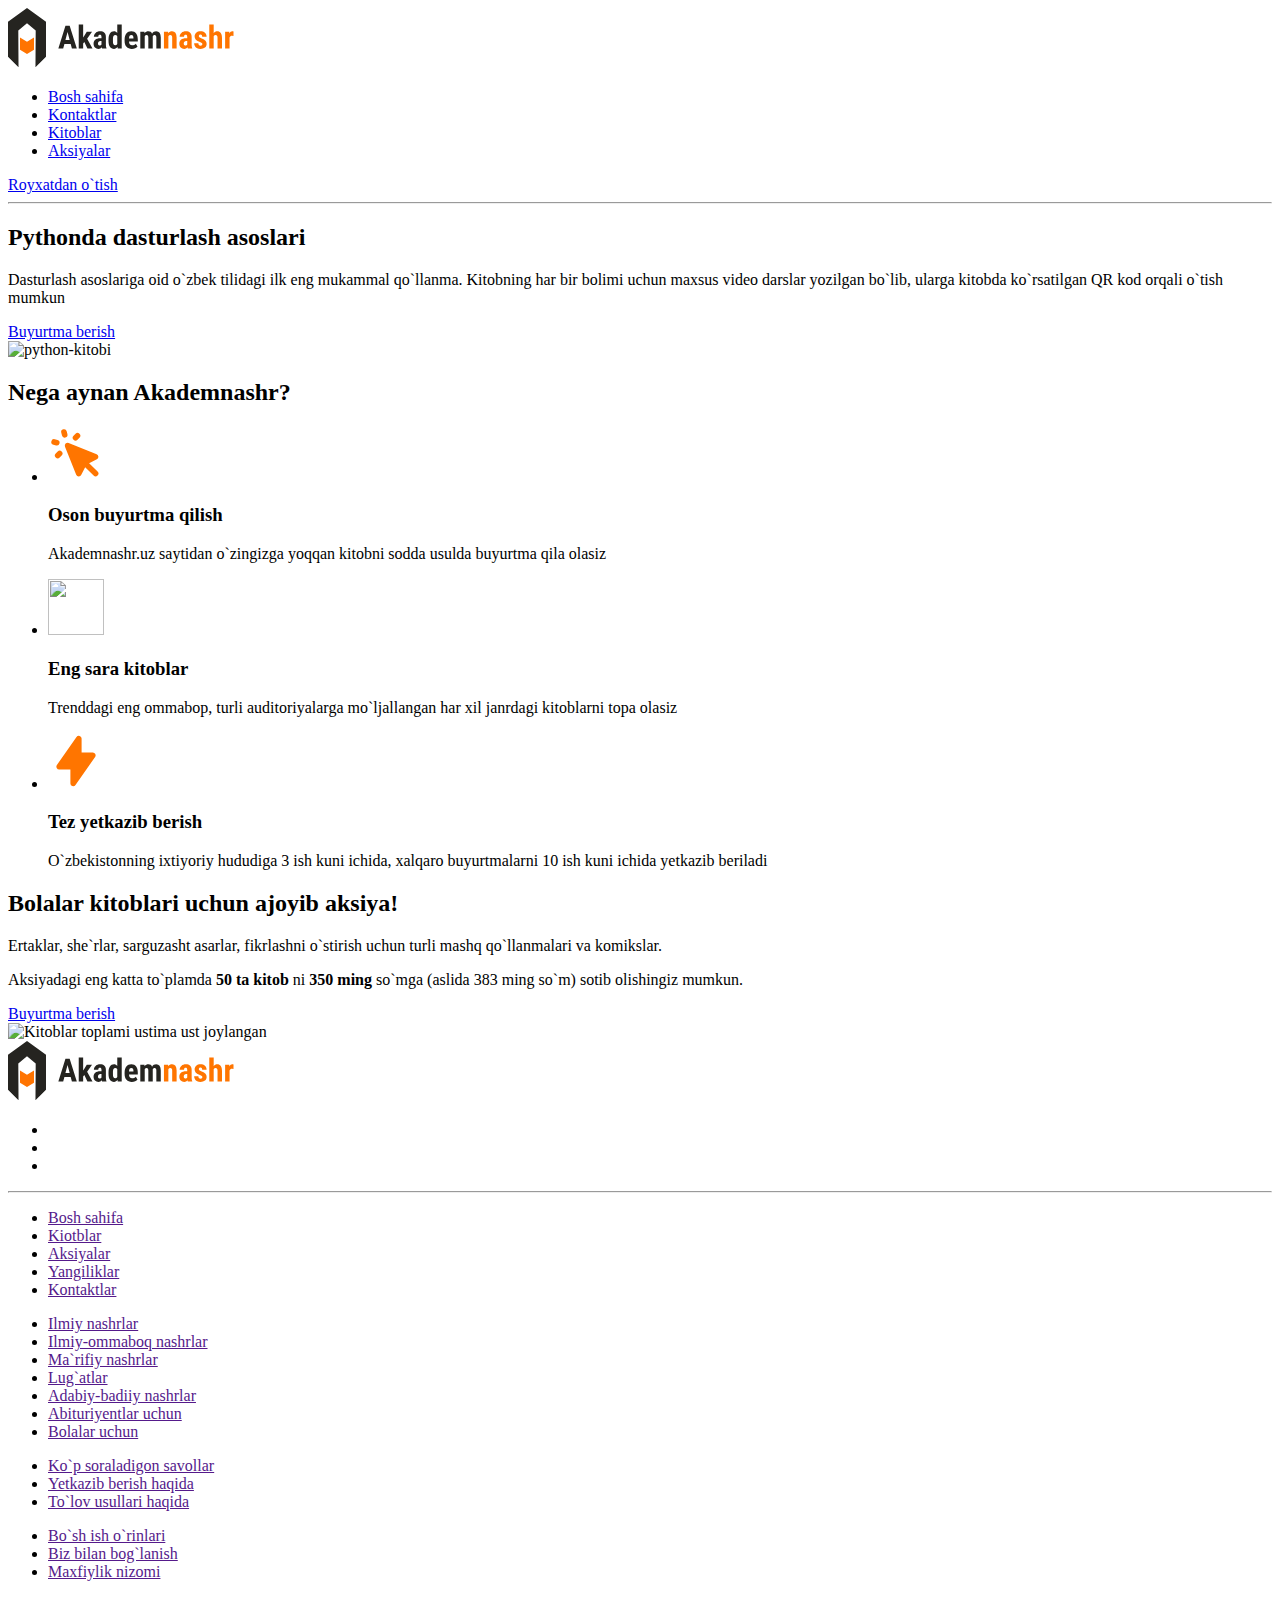
==== index.html @ bcfb9f01 "initial commit" ====
<!DOCTYPE html>
<html lang="uz">
<head>
    <meta charset="UTF-8">
    <meta name="viewport" content="width=device-width, initial-scale=1.0">
    <link rel="stylesheet" href="https://cdnjs.cloudflare.com/ajax/libs/font-awesome/6.5.1/css/all.min.css" integrity="sha512-DTOQO9RWCH3ppGqcWaEA1BIZOC6xxalwEsw9c2QQeAIftl+Vegovlnee1c9QX4TctnWMn13TZye+giMm8e2LwA==" crossorigin="anonymous" referrerpolicy="no-referrer" />
    <title>Akademnashr</title>
</head>
<body>

    <header>
        <!-- Site header-->
        <a href="index.html">
            <img src="/img/logo.svg" alt="Akademnashr logo" width="227" height="60">
        </a>
        <nav>
            <ul>
                <li><a href="#">Bosh sahifa</a></li>
                <li><a href="#">Kontaktlar</a></li>
                <li><a href="#">Kitoblar</a></li>
                <li><a href="#">Aksiyalar</a></li>
            </ul>
        </nav>
        <a href="#">Royxatdan o`tish</a>
    </header>

    <main>
        <!-- Hero -->

        <section>
            <div>
                <hr>
                <h2>Pythonda dasturlash asoslari</h2>
                <p>Dasturlash asoslariga oid o`zbek tilidagi ilk eng mukammal qo`llanma.
                    Kitobning har bir bolimi uchun maxsus video darslar yozilgan bo`lib, ularga
                    kitobda ko`rsatilgan QR kod orqali o`tish mumkun
                </p>
                <a href="#">Buyurtma berish</a>
            </div>

            <img src="img/python-book.jpg" alt="python-kitobi" width="510" height="510" srcset="img/python-book.jpg 1x, img/python-book@2x.jpg 2x">

        </section>


        <section>
            <!-- Features-->
            <h2>Nega aynan Akademnashr?</h2>
            <!--Features rasmi-->
            <ul>
                <li>
                    <img src="img/icon-cursor-click.svg" alt="" width="56" height="56">
                    <h3>Oson buyurtma qilish</h3>
                    <p>Akademnashr.uz saytidan o`zingizga yoqqan kitobni sodda usulda buyurtma qila olasiz</p>
                </li>
                <li>
                    <img src="img/icon-sparkles.svg" alt="" width="56" height="56">
                    <h3>Eng sara kitoblar</h3>
                    <p>Trenddagi eng ommabop, turli auditoriyalarga mo`ljallangan har xil janrdagi kitoblarni topa olasiz</p>
                </li>
                <li>
                    <img src="img/icon-lightning-bolt.svg" alt="" width="56" height="56">
                    <h3>Tez yetkazib berish</h3>
                    <p>O`zbekistonning ixtiyoriy hududiga 3 ish kuni ichida, xalqaro buyurtmalarni 10 ish kuni ichida yetkazib beriladi</p>
                </li>
            </ul>
        </section>



        <section>
                <div>
                <!--Aksiya-->
                <h2>Bolalar kitoblari uchun ajoyib aksiya!</h2>
                <P>Ertaklar, she`rlar, sarguzasht asarlar, fikrlashni o`stirish uchun
                    turli mashq qo`llanmalari va komikslar.
                </P>
                <p>Aksiyadagi eng katta to`plamda <strong>50 ta kitob</strong> ni
                    <strong>350 ming</strong> so`mga (aslida 383 ming so`m) sotib olishingiz mumkun.</p>
                    <a href="#">Buyurtma berish</a>
                </div>

                <img src="img/sale-img.jpg" alt="Kitoblar toplami ustima ust joylangan" width="440" height="440" srcset="img/sale-img.jpg 1x, img/sale-img@2x.jpg 2x">
        </section>
    </main>



    <footer>
            <div>
                <!--site footer-->
                <a href="index.html">
                    <img src="img/logo.svg" alt="Akademnashr logosi" width="227" height="60">
                </a>
                <!-- Ijtimoiy tarmoqlar -->
                <ul>
                    <li>
                        <a href="https://t.me/Akademnashr" target="_blank"><i class="fa-brands fa-telegram"></i></a>
                    </li>
                    <li>
                        <a href="https://www.facebook.com/Akademnashrar" target="_blank"><i class="fa-brands fa-facebook"></i></a>
                    </li>
                    <li>
                        <a href="https://www.instagram.com/Akademnashr" target="_blank"><i class="fa-brands fa-instagram"></i></a>
                    </li>
                </ul>
            </div>
            <hr>
            <div>
                <!-- Linklar -->
                <ul>
                    <li><a href="">Bosh sahifa</a></li>
                    <li><a href="">Kiotblar</a></li>
                    <li><a href="">Aksiyalar</a></li>
                    <li><a href="">Yangiliklar</a></li>
                    <li><a href="">Kontaktlar</a></li>
                </ul>
                <ul>
                    <li><a href="">Ilmiy nashrlar</a></li>
                    <li><a href="">Ilmiy-ommaboq nashrlar</a></li>
                    <li><a href="">Ma`rifiy nashrlar</a></li>
                    <li><a href="">Lug`atlar</a></li>
                    <li><a href="">Adabiy-badiiy nashrlar</a></li>
                    <li><a href="">Abituriyentlar uchun</a></li>
                    <li><a href="">Bolalar uchun</a></li>
                </ul>
                <ul>
                    <li><a href="">Ko`p soraladigon savollar</a></li>
                    <li><a href="">Yetkazib berish haqida</a></li>
                    <li><a href="">To`lov usullari haqida</a></li>
                </ul>
                <ul>
                    <li><a href="">Bo`sh ish o`rinlari</a></li>
                    <li><a href="">Biz bilan bog`lanish</a></li>
                    <li><a href="">Maxfiylik nizomi</a></li>
                </ul>
            </div>
    </footer>

</body>
</html>
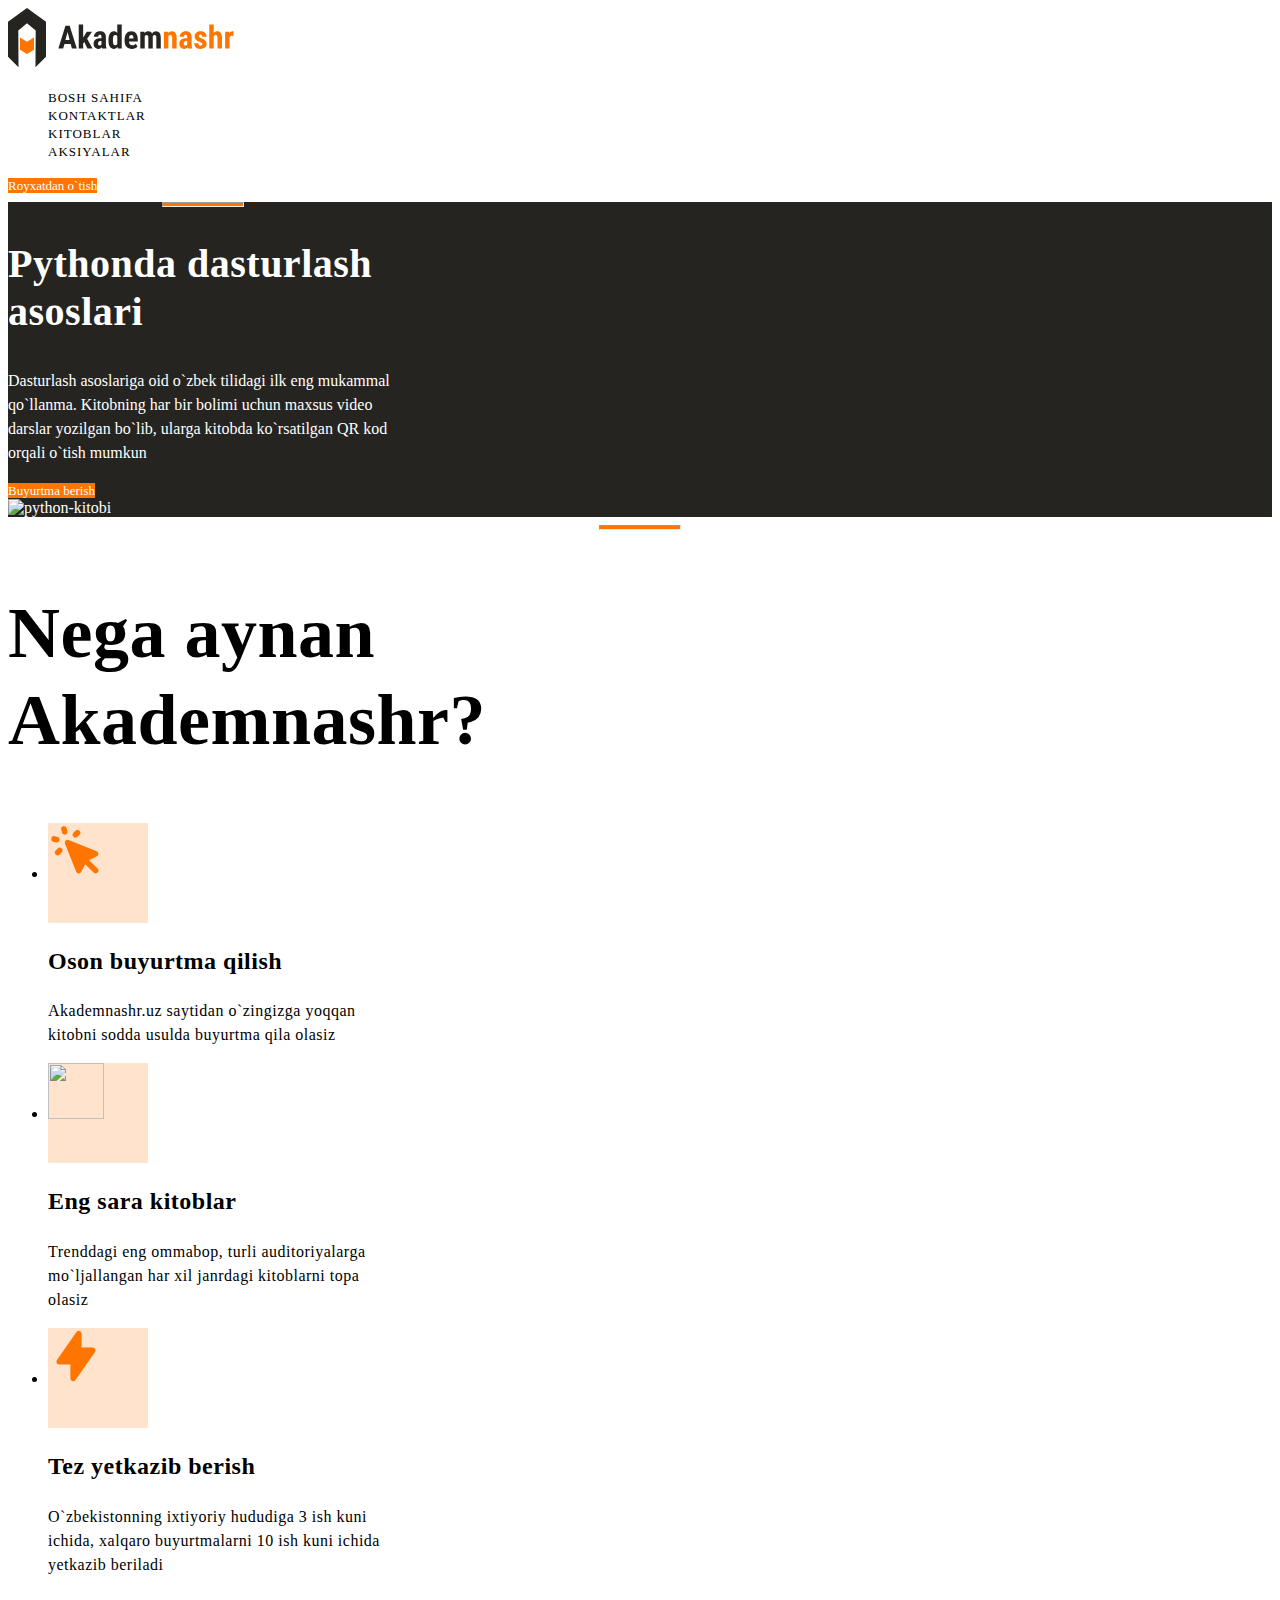
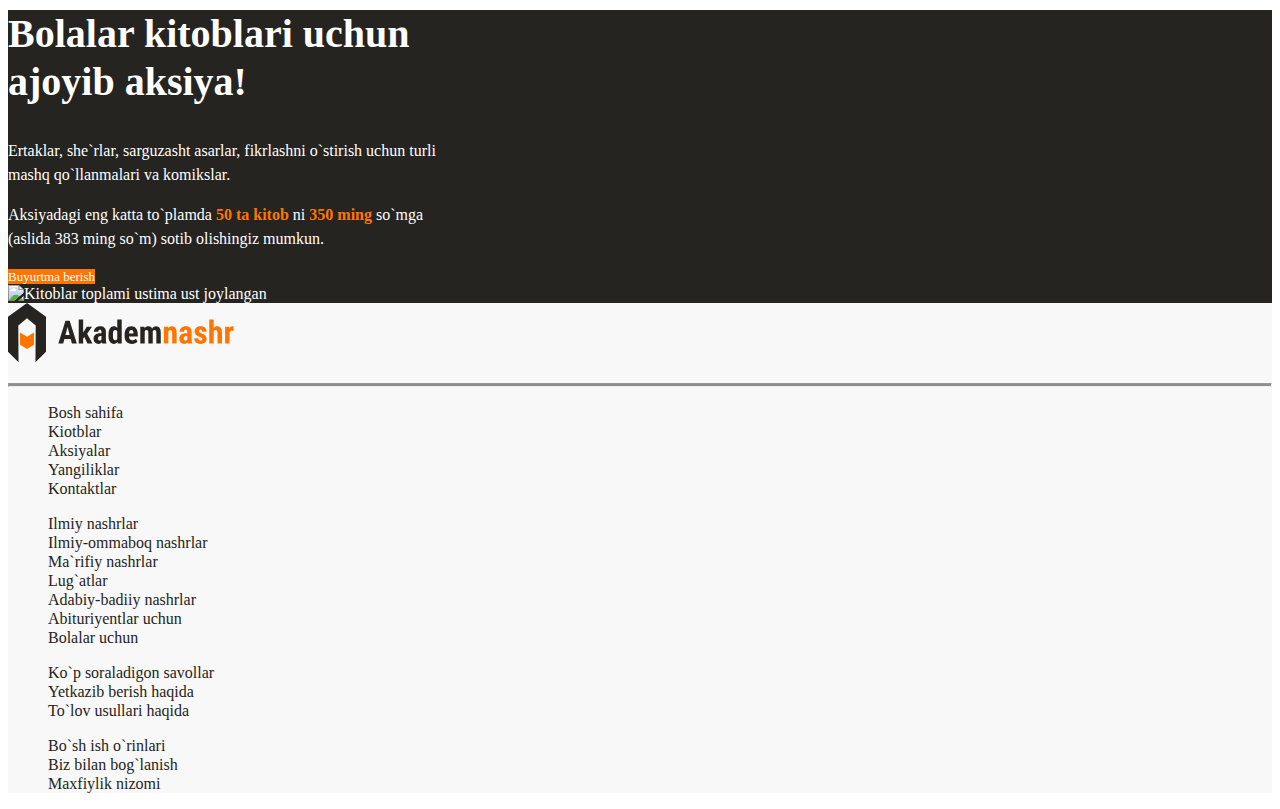
==== commit ede605fd: "Add section comments" ====
--- a/index.html
+++ b/index.html
@@ -4,89 +4,97 @@
     <meta charset="UTF-8">
     <meta name="viewport" content="width=device-width, initial-scale=1.0">
     <link rel="stylesheet" href="https://cdnjs.cloudflare.com/ajax/libs/font-awesome/6.5.1/css/all.min.css" integrity="sha512-DTOQO9RWCH3ppGqcWaEA1BIZOC6xxalwEsw9c2QQeAIftl+Vegovlnee1c9QX4TctnWMn13TZye+giMm8e2LwA==" crossorigin="anonymous" referrerpolicy="no-referrer" />
+    <link rel="stylesheet" href="./css/style.css">
     <title>Akademnashr</title>
 </head>
 <body>
-
-    <header>
-        <!-- Site header-->
+    <!-- SITE HEADER-->
+    <header class="site-header">
         <a href="index.html">
             <img src="/img/logo.svg" alt="Akademnashr logo" width="227" height="60">
         </a>
-        <nav>
-            <ul>
-                <li><a href="#">Bosh sahifa</a></li>
-                <li><a href="#">Kontaktlar</a></li>
-                <li><a href="#">Kitoblar</a></li>
-                <li><a href="#">Aksiyalar</a></li>
+
+        <!-- SITENAV -->
+        <nav class="sitenav">
+            <ul class="sitenav-list">
+                <li><a class="sitenav-link" href="#">Bosh sahifa</a></li>
+                <li><a class="sitenav-link" href="#">Kontaktlar</a></li>
+                <li><a class="sitenav-link" href="#">Kitoblar</a></li>
+                <li><a class="sitenav-link" href="#">Aksiyalar</a></li>
             </ul>
         </nav>
-        <a href="#">Royxatdan o`tish</a>
+        <a class="main-link" href="#">Royxatdan o`tish</a>
     </header>
 
     <main>
         <!-- Hero -->
 
-        <section>
-            <div>
-                <hr>
-                <h2>Pythonda dasturlash asoslari</h2>
-                <p>Dasturlash asoslariga oid o`zbek tilidagi ilk eng mukammal qo`llanma.
+        <section class="hero">
+            <div class="hero-content">
+                <hr class="orange-line">
+                <h2 class="hero-heading">Pythonda dasturlash asoslari</h2>
+                <p class="hero-text">Dasturlash asoslariga oid o`zbek tilidagi ilk eng mukammal qo`llanma.
                     Kitobning har bir bolimi uchun maxsus video darslar yozilgan bo`lib, ularga
                     kitobda ko`rsatilgan QR kod orqali o`tish mumkun
                 </p>
-                <a href="#">Buyurtma berish</a>
+                <a class="main-link" href="#">Buyurtma berish</a>
             </div>
 
-            <img src="img/python-book.jpg" alt="python-kitobi" width="510" height="510" srcset="img/python-book.jpg 1x, img/python-book@2x.jpg 2x">
+            <img class="hero-img" src="img/python-book.jpg" alt="python-kitobi" width="510" height="510" srcset="img/python-book.jpg 1x, img/python-book@2x.jpg 2x">
 
         </section>
 
-
-        <section>
-            <!-- Features-->
-            <h2>Nega aynan Akademnashr?</h2>
+        <!-- Features-->
+        <section class="features">
+            <hr class="orange-line">
+            <h2 class="features-heading">Nega aynan Akademnashr?</h2>
             <!--Features rasmi-->
             <ul>
-                <li>
-                    <img src="img/icon-cursor-click.svg" alt="" width="56" height="56">
-                    <h3>Oson buyurtma qilish</h3>
-                    <p>Akademnashr.uz saytidan o`zingizga yoqqan kitobni sodda usulda buyurtma qila olasiz</p>
+                <li class="feature">
+                    <div class="feature-icon-wrapper">
+                        <img src="img/icon-cursor-click.svg" alt="" width="56" height="56">
+                    </div>
+                    <h3 class="feature-title">Oson buyurtma qilish</h3>
+                    <p class="feature-info">Akademnashr.uz saytidan o`zingizga yoqqan kitobni sodda usulda buyurtma qila olasiz</p>
                 </li>
-                <li>
-                    <img src="img/icon-sparkles.svg" alt="" width="56" height="56">
-                    <h3>Eng sara kitoblar</h3>
-                    <p>Trenddagi eng ommabop, turli auditoriyalarga mo`ljallangan har xil janrdagi kitoblarni topa olasiz</p>
+                <li class="feature">
+                    <div class="feature-icon-wrapper">
+                        <img src="img/icon-sparkles.svg" alt="" width="56" height="56">
+                    </div>
+                    <h3 class="feature-title">Eng sara kitoblar</h3>
+                    <p class="feature-info">Trenddagi eng ommabop, turli auditoriyalarga mo`ljallangan har xil janrdagi kitoblarni topa olasiz</p>
                 </li>
-                <li>
-                    <img src="img/icon-lightning-bolt.svg" alt="" width="56" height="56">
-                    <h3>Tez yetkazib berish</h3>
-                    <p>O`zbekistonning ixtiyoriy hududiga 3 ish kuni ichida, xalqaro buyurtmalarni 10 ish kuni ichida yetkazib beriladi</p>
+                <li class="feature">
+                    <div class="feature-icon-wrapper">
+                        <img src="img/icon-lightning-bolt.svg" alt="" width="56" height="56">
+                    </div>
+                    <h3 class="feature-title">Tez yetkazib berish</h3>
+                    <p class="feature-info">O`zbekistonning ixtiyoriy hududiga 3 ish kuni ichida, xalqaro buyurtmalarni 10 ish kuni ichida yetkazib beriladi</p>
                 </li>
             </ul>
         </section>
 
 
 
-        <section>
-                <div>
+        <section class="promo">
+                <div class="promo-content">
                 <!--Aksiya-->
-                <h2>Bolalar kitoblari uchun ajoyib aksiya!</h2>
-                <P>Ertaklar, she`rlar, sarguzasht asarlar, fikrlashni o`stirish uchun
+                <h2 class="promo-heading">Bolalar kitoblari uchun ajoyib aksiya!</h2>
+                <p class="promo-text">Ertaklar, she`rlar, sarguzasht asarlar, fikrlashni o`stirish uchun
                     turli mashq qo`llanmalari va komikslar.
-                </P>
-                <p>Aksiyadagi eng katta to`plamda <strong>50 ta kitob</strong> ni
-                    <strong>350 ming</strong> so`mga (aslida 383 ming so`m) sotib olishingiz mumkun.</p>
-                    <a href="#">Buyurtma berish</a>
+                </p>
+                <p class="promo-text">Aksiyadagi eng katta to`plamda <strong class="promo-highlight">50 ta kitob</strong> ni
+                    <strong class="promo-highlight">350 ming</strong> so`mga (aslida 383 ming so`m) sotib olishingiz mumkun.</p>
+                    <a class="main-link" href="#">Buyurtma berish</a>
                 </div>
 
-                <img src="img/sale-img.jpg" alt="Kitoblar toplami ustima ust joylangan" width="440" height="440" srcset="img/sale-img.jpg 1x, img/sale-img@2x.jpg 2x">
+                <img class="promo-img" src="img/sale-img.jpg" alt="Kitoblar toplami ustima ust joylangan" width="440" height="440" srcset="img/sale-img.jpg 1x, img/sale-img@2x.jpg 2x">
         </section>
     </main>
 
 
 
-    <footer>
+    <footer class="site-footer">
             <div>
                 <!--site footer-->
                 <a href="index.html">
@@ -105,17 +113,17 @@
                     </li>
                 </ul>
             </div>
-            <hr>
+            <hr class="site-footer-divider">
             <div>
                 <!-- Linklar -->
-                <ul>
+                <ul class="site-footer-links">
                     <li><a href="">Bosh sahifa</a></li>
                     <li><a href="">Kiotblar</a></li>
                     <li><a href="">Aksiyalar</a></li>
                     <li><a href="">Yangiliklar</a></li>
                     <li><a href="">Kontaktlar</a></li>
                 </ul>
-                <ul>
+                <ul class="site-footer-links">
                     <li><a href="">Ilmiy nashrlar</a></li>
                     <li><a href="">Ilmiy-ommaboq nashrlar</a></li>
                     <li><a href="">Ma`rifiy nashrlar</a></li>
@@ -124,12 +132,12 @@
                     <li><a href="">Abituriyentlar uchun</a></li>
                     <li><a href="">Bolalar uchun</a></li>
                 </ul>
-                <ul>
+                <ul class="site-footer-links">
                     <li><a href="">Ko`p soraladigon savollar</a></li>
                     <li><a href="">Yetkazib berish haqida</a></li>
                     <li><a href="">To`lov usullari haqida</a></li>
                 </ul>
-                <ul>
+                <ul class="site-footer-links">
                     <li><a href="">Bo`sh ish o`rinlari</a></li>
                     <li><a href="">Biz bilan bog`lanish</a></li>
                     <li><a href="">Maxfiylik nizomi</a></li>
--- a/css/style.css
+++ b/css/style.css
@@ -0,0 +1,152 @@
+/* SITE HEADER */
+.site-header {
+    background-color: #fff;
+}
+
+
+/* SITENAV */
+.sitenav-list {
+    list-style: none;
+}
+
+.sitenav-link {
+    font-size: 13px;
+    line-height: 15px;
+    font-weight: 500;
+    letter-spacing: 1px;
+    text-transform: uppercase;
+    text-decoration: none;
+    color: #000;
+}
+
+
+/* MAIN-LINK */
+.main-link {
+    font-size: 13px;
+    line-height: 15px;
+    color: #fff;
+    background-color: #ff7500;
+    text-decoration: none;
+}
+
+
+/* HERO */
+.hero {
+    background-color: #252420;
+    color: #fff;
+}
+
+.hero-content {
+    width: 390px;
+}
+
+.orange-line {
+    width: 80px;
+    height: 3px;
+    background-color: #ff7500;
+}
+
+.hero-img {
+    width: 510px;
+    height: 510px;
+}
+
+.hero-heading {
+    font-size: 40px;
+    line-height: 1.2;
+    letter-spacing: 0.5px;
+}
+
+.hero-text {
+    font-size: 16px;
+    line-height: 1.5;
+    letter-spacing: 0,5px;
+}
+
+
+/* FEATURES */
+.features-heading {
+    width: 440px;
+    font-size: 72px;
+    line-height: 1.2;
+    letter-spacing: 0.5px;
+}
+
+.feature {
+    width: 340px;
+}
+
+.feature-icon-wrapper {
+    width: 100px;
+    height: 100px;
+    background-color: rgba(255, 117, 0, 0.2);
+}
+
+.feature-title {
+    font-size: 24px;
+    line-height: 1.2;
+    letter-spacing: 0.5px;
+}
+
+.feature-info {
+    font-size: 16px;
+    line-height: 1.5;
+    letter-spacing: 0.5px;
+}
+
+
+/* PROMO */
+.promo {
+    background-color: #252420;
+    color: #fff;
+}
+
+.promo-content {
+    width: 440px;
+}
+
+.promo-heading {
+    font-size: 40px;
+    line-height: 48px;
+}
+
+.promo-text {
+    font-size: 16px;
+    line-height: 1.5;
+}
+
+.promo-highlight {
+    color: #ff7500;
+}
+
+.promo-img {
+    width: 440px;
+    height: 440px;
+    object-fit: cover;
+}
+
+
+/* SITE-FOOTER */
+.site-footer {
+    background-color: #f8f8f8;
+}
+
+.site-footer ul {
+    list-style: none;
+}
+
+.site-footer-divider {
+    background-color: rgba(37,36,32,0.5);
+    height: 2px;
+}
+
+.site-footer-links {
+    width: 224px;
+}
+
+.site-footer-links a {
+    font-size: 16px;
+    line-height: 19px;
+    color:#252420;
+    text-decoration: none;
+}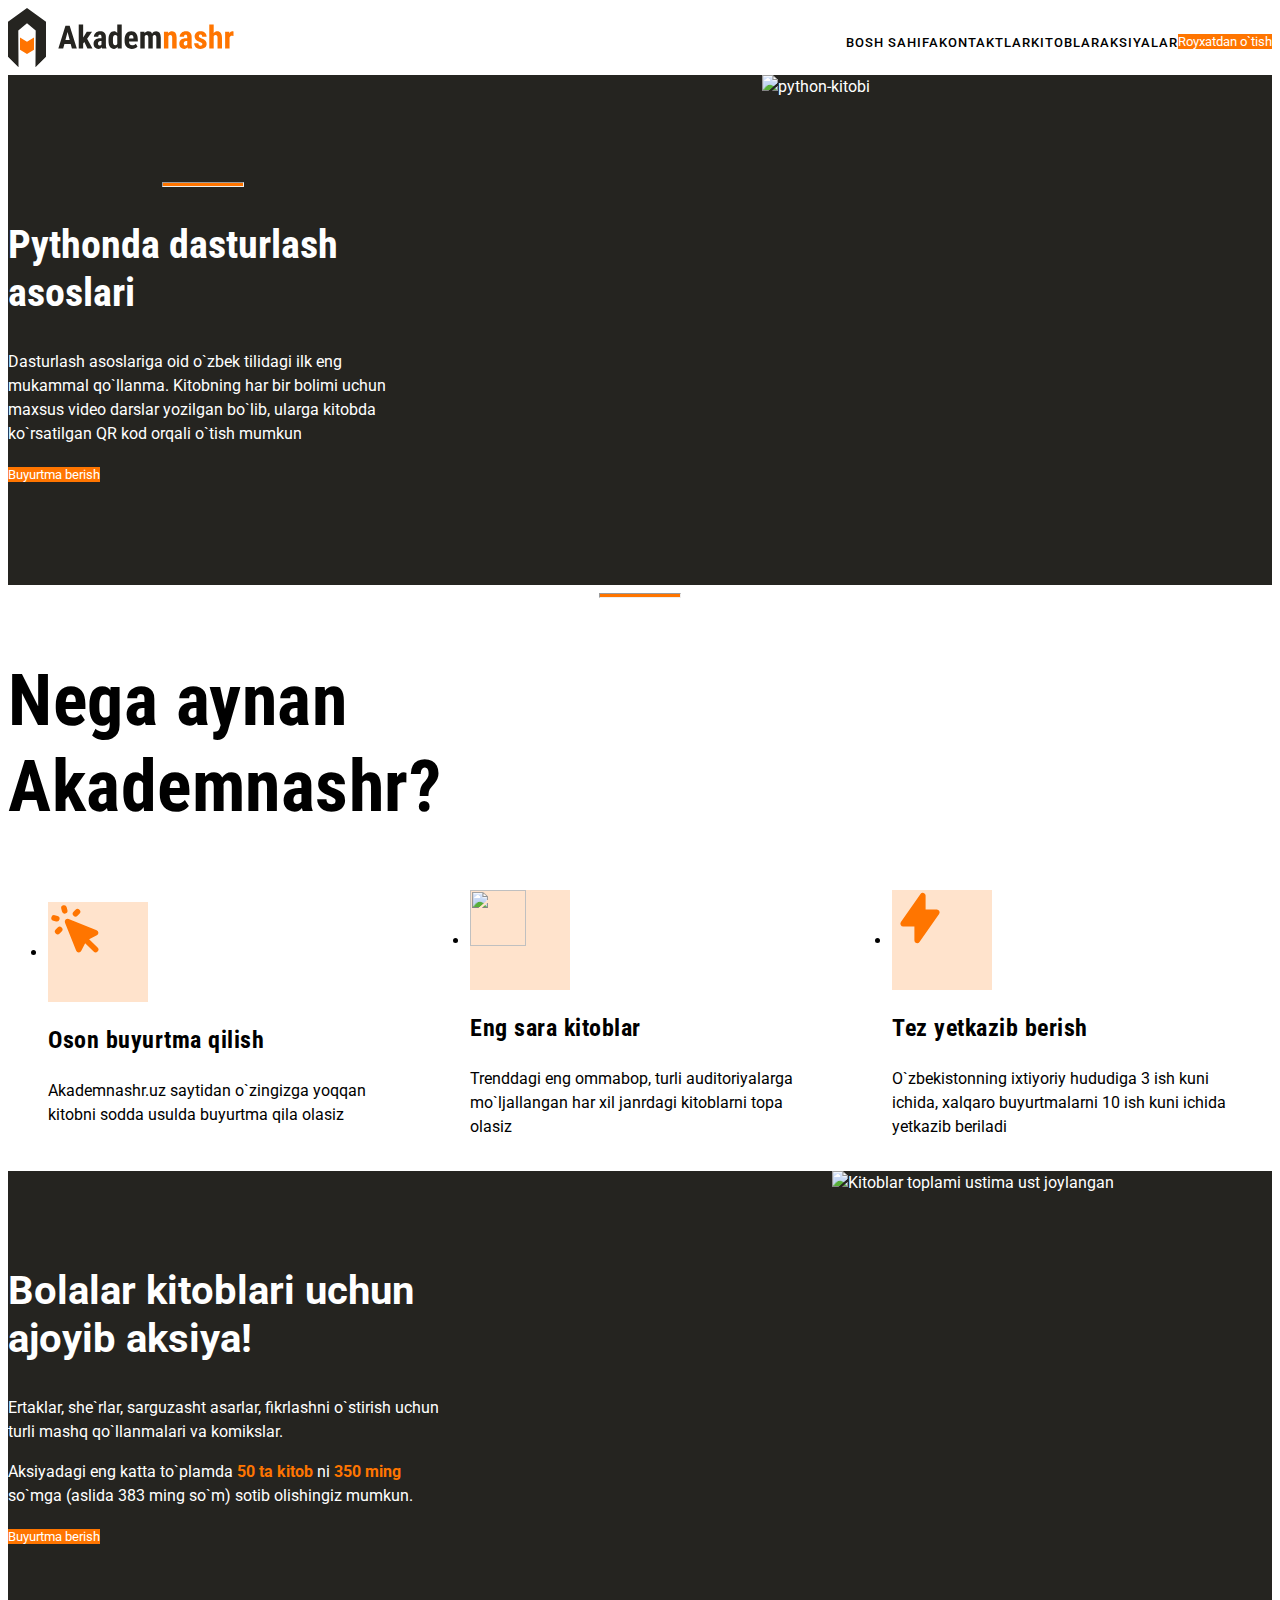
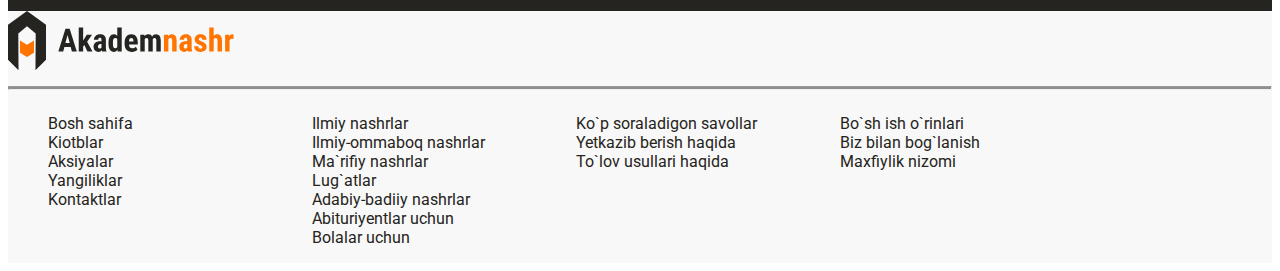
==== commit 26d8d518: "Add hover and focus state styles" ====
--- a/index.html
+++ b/index.html
@@ -3,27 +3,38 @@
 <head>
     <meta charset="UTF-8">
     <meta name="viewport" content="width=device-width, initial-scale=1.0">
+    <title>Akademnashr</title>
+
+    <!-- Google Fonts -->
+    <link rel="preconnect" href="https://fonts.googleapis.com">
+    <link rel="preconnect" href="https://fonts.gstatic.com" crossorigin>
+    <link href="https://fonts.googleapis.com/css2?family=Roboto+Condensed:ital,wght@1,700&family=Roboto:wght@400;500;700&display=swap" rel="stylesheet">
+
+    <!-- Styles -->
+    <link rel="stylesheet" href="./css/style.css">
     <link rel="stylesheet" href="https://cdnjs.cloudflare.com/ajax/libs/font-awesome/6.5.1/css/all.min.css" integrity="sha512-DTOQO9RWCH3ppGqcWaEA1BIZOC6xxalwEsw9c2QQeAIftl+Vegovlnee1c9QX4TctnWMn13TZye+giMm8e2LwA==" crossorigin="anonymous" referrerpolicy="no-referrer" />
-    <link rel="stylesheet" href="./css/style.css">
-    <title>Akademnashr</title>
+
 </head>
 <body>
     <!-- SITE HEADER-->
     <header class="site-header">
-        <a href="index.html">
+        <a class="logo-link" href="index.html">
             <img src="/img/logo.svg" alt="Akademnashr logo" width="227" height="60">
         </a>
 
         <!-- SITENAV -->
-        <nav class="sitenav">
-            <ul class="sitenav-list">
-                <li><a class="sitenav-link" href="#">Bosh sahifa</a></li>
-                <li><a class="sitenav-link" href="#">Kontaktlar</a></li>
-                <li><a class="sitenav-link" href="#">Kitoblar</a></li>
-                <li><a class="sitenav-link" href="#">Aksiyalar</a></li>
-            </ul>
-        </nav>
-        <a class="main-link" href="#">Royxatdan o`tish</a>
+        <div class="site-header-actions">
+            <nav class="sitenav">
+                <ul class="sitenav-list">
+                    <li><a class="sitenav-link" href="#">Bosh sahifa</a></li>
+                    <li><a class="sitenav-link" href="#">Kontaktlar</a></li>
+                    <li><a class="sitenav-link" href="#">Kitoblar</a></li>
+                    <li><a class="sitenav-link" href="#">Aksiyalar</a></li>
+                </ul>
+            </nav>
+            <a class="main-link" href="#">Royxatdan o`tish</a>
+        </div>
+
     </header>
 
     <main>
@@ -95,13 +106,13 @@
 
 
     <footer class="site-footer">
-            <div>
+            <div class="site-footer-top">
                 <!--site footer-->
-                <a href="index.html">
+                <a class="logo-link" href="index.html">
                     <img src="img/logo.svg" alt="Akademnashr logosi" width="227" height="60">
                 </a>
                 <!-- Ijtimoiy tarmoqlar -->
-                <ul>
+                <ul class="site-footer-socials">
                     <li>
                         <a href="https://t.me/Akademnashr" target="_blank"><i class="fa-brands fa-telegram"></i></a>
                     </li>
@@ -114,7 +125,7 @@
                 </ul>
             </div>
             <hr class="site-footer-divider">
-            <div>
+            <div class="site-footer-bottom">
                 <!-- Linklar -->
                 <ul class="site-footer-links">
                     <li><a href="">Bosh sahifa</a></li>
--- a/css/style.css
+++ b/css/style.css
@@ -1,11 +1,39 @@
+body {
+    font-size: 16px;
+    line-height: 1.5;
+    font-family: "Roboto", "Arial", sans-serif;
+}
+
+
 /* SITE HEADER */
 .site-header {
+    display: flex;
+    justify-content: space-between;
+    align-items: center;
     background-color: #fff;
+}
+
+.logo-link {
+    transition: opacity 0.4s ease;
+}
+
+.logo-link:hover {
+    opacity: 0.8;
+}
+
+.logo-link:active {
+    opacity: 0.6;
+}
+
+.site-header-actions {
+    display: flex;
+    align-items: center;
 }
 
 
 /* SITENAV */
 .sitenav-list {
+    display: flex;
     list-style: none;
 }
 
@@ -17,6 +45,16 @@
     text-transform: uppercase;
     text-decoration: none;
     color: #000;
+    transition: color 0.4s ease,
+                opacity 0.4s ease;
+}
+
+.sitenav-link:hover {
+    color: #ff7500;
+}
+
+.sitenav-link:active {
+    opacity: 0.6;
 }
 
 
@@ -27,11 +65,22 @@
     color: #fff;
     background-color: #ff7500;
     text-decoration: none;
-}
-
+    transition: opacity 0.4s ease;
+}
+
+.main-link:hover {
+    opacity: 0.8;
+}
+
+.main-link:active {
+    opacity: 0.6;
+}
 
 /* HERO */
 .hero {
+    display: flex;
+    justify-content: space-between;
+    align-items: center;
     background-color: #252420;
     color: #fff;
 }
@@ -54,26 +103,29 @@
 .hero-heading {
     font-size: 40px;
     line-height: 1.2;
-    letter-spacing: 0.5px;
-}
-
-.hero-text {
-    font-size: 16px;
-    line-height: 1.5;
-    letter-spacing: 0,5px;
+    font-family: "Roboto Condensed", "Arial", sans-serif;
 }
 
 
 /* FEATURES */
+
+.features ul {
+    display: flex;
+    align-items: center;
+    justify-content: space-between;
+}
+
 .features-heading {
     width: 440px;
     font-size: 72px;
+    font-family: "Roboto Condensed", "Arial", sans-serif;
     line-height: 1.2;
     letter-spacing: 0.5px;
 }
 
 .feature {
     width: 340px;
+    margin-right: 40px;
 }
 
 .feature-icon-wrapper {
@@ -85,18 +137,17 @@
 .feature-title {
     font-size: 24px;
     line-height: 1.2;
+    font-family: "Roboto Condensed", "Arial", sans-serif;
     letter-spacing: 0.5px;
 }
 
-.feature-info {
-    font-size: 16px;
-    line-height: 1.5;
-    letter-spacing: 0.5px;
-}
 
 
 /* PROMO */
 .promo {
+    display: flex;
+    justify-content: space-between;
+    align-items: center;
     background-color: #252420;
     color: #fff;
 }
@@ -110,10 +161,6 @@
     line-height: 48px;
 }
 
-.promo-text {
-    font-size: 16px;
-    line-height: 1.5;
-}
 
 .promo-highlight {
     color: #ff7500;
@@ -135,18 +182,47 @@
     list-style: none;
 }
 
+.site-footer-top {
+    display: flex;
+}
+
+.site-footer-socials {
+    display: flex;
+    align-items: center;
+}
+
+.site-footer-socials a:hover {
+    color: #ff7500;
+}
+
+.site-footer-socials a:active {
+    opacity: 0.6;
+}
+
 .site-footer-divider {
     background-color: rgba(37,36,32,0.5);
     height: 2px;
 }
 
+.site-footer-bottom {
+    display: flex;
+}
+
 .site-footer-links {
     width: 224px;
+    line-height: 19px;
 }
 
 .site-footer-links a {
-    font-size: 16px;
-    line-height: 19px;
     color:#252420;
     text-decoration: none;
+}
+
+.site-footer-links a:hover {
+    color: #ff7500;
+}
+
+
+.site-footer-links a:focus {
+    opacity: 0.6;
 }